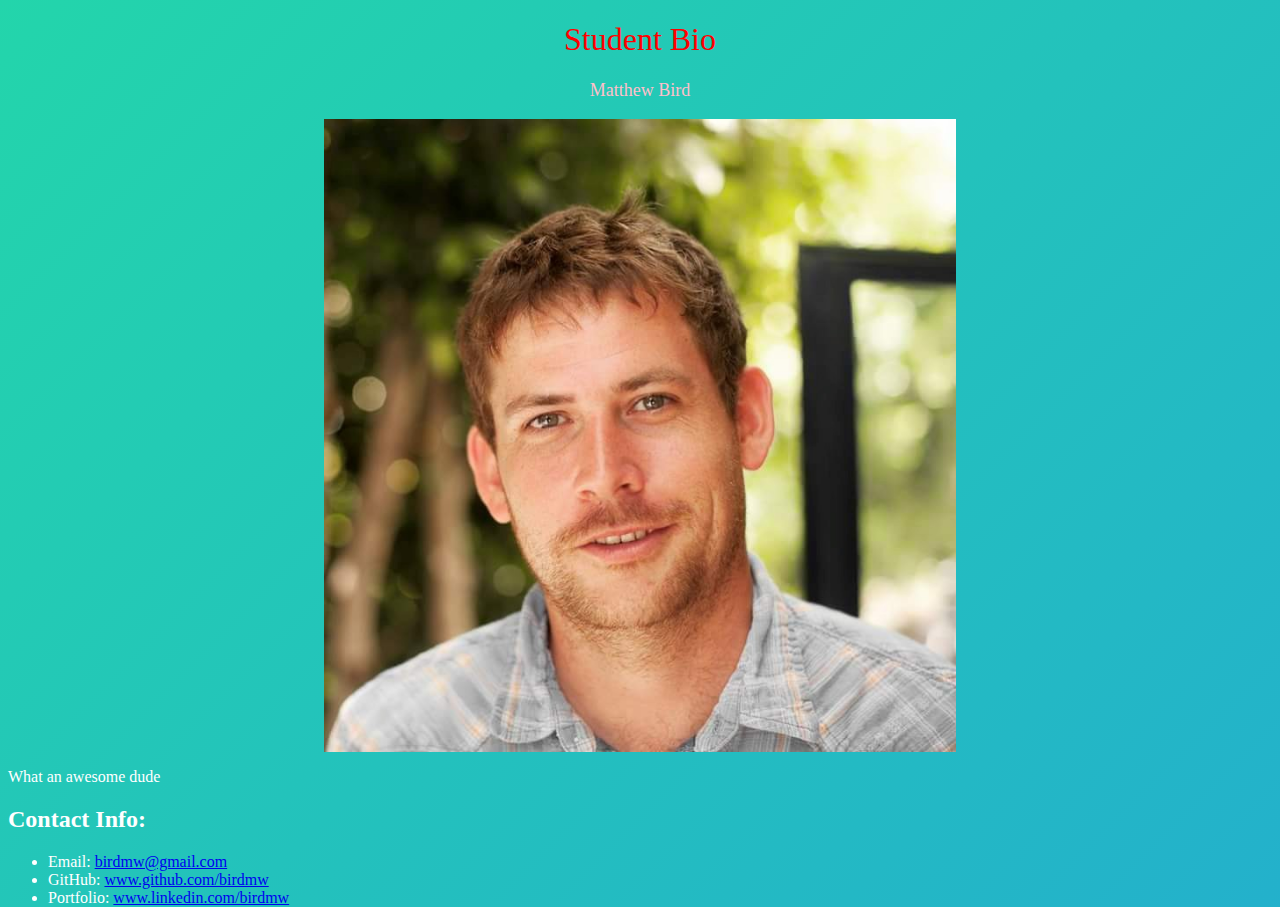
==== index.html @ f53aa6e7 "2" ====
<!DOCTYPE html>
<html lang="en-us">
<head>
<link rel="stylesheet" type="text/css" href="assets/css/style.css">
</head>
<body>

<h1 class="start">Student Bio</h1>

<p class="start2">Matthew Bird</p>

<img class="center" src="assets/images/headshot.jpg">

<p>What an awesome dude</p>

<h2>Contact Info:</h2>

<ul>
<li>Email: <a href="mailto:birdmw@gmail.com">birdmw@gmail.com</a></li>
<li>GitHub: <a href="http://www.github.com/birdmw">www.github.com/birdmw</a></li>
<li>Portfolio: <a href="http://www.linkedin.com/birdmw">www.linkedin.com/birdmw</a></li>
</ul>
</body>
</html>
---- assets/css/style.css ----
body {
	width: 100wh;
	height: 90vh;
	color: #fff;
	background: linear-gradient(-45deg, #EE7752, #E73C7E, #23A6D5, #23D5AB);
	background-size: 400% 400%;
	-webkit-animation: Gradient 15s ease infinite;
	-moz-animation: Gradient 15s ease infinite;
	animation: Gradient 15s ease infinite;
}


@-webkit-keyframes Gradient {
	0% {
		background-position: 0% 50%
	}
	50% {
		background-position: 100% 50%
	}
	100% {
		background-position: 0% 50%
	}
}

@-moz-keyframes Gradient {
	0% {
		background-position: 0% 50%
	}
	50% {
		background-position: 100% 50%
	}
	100% {
		background-position: 0% 50%
	}
}

@keyframes Gradient {
	0% {
		background-position: 0% 50%
	}
	50% {
		background-position: 100% 50%
	}
	100% {
		background-position: 0% 50%
	}
}

h1,
h6 {
	font-family: 'Open Sans';
	font-weight: 300;
	text-align: center;
	top: 15%;
	right: 0;
	left: 0;
}

.center {
  display: block;
  margin-left: auto;
  margin-right: auto;
  width: 50%;
}
    
.start
{
    color: red;
    left-margin: auto;
    right-margin: auto;
    text-align: justify;
    -moz-text-align-last: center;
    text-align-last: center;
}

.start2
{
    color: pink;
    left-margin: auto;
    right-margin: auto;
    text-align: justify;
    -moz-text-align-last: center;
    text-align-last: center;
    font-size: large;
}
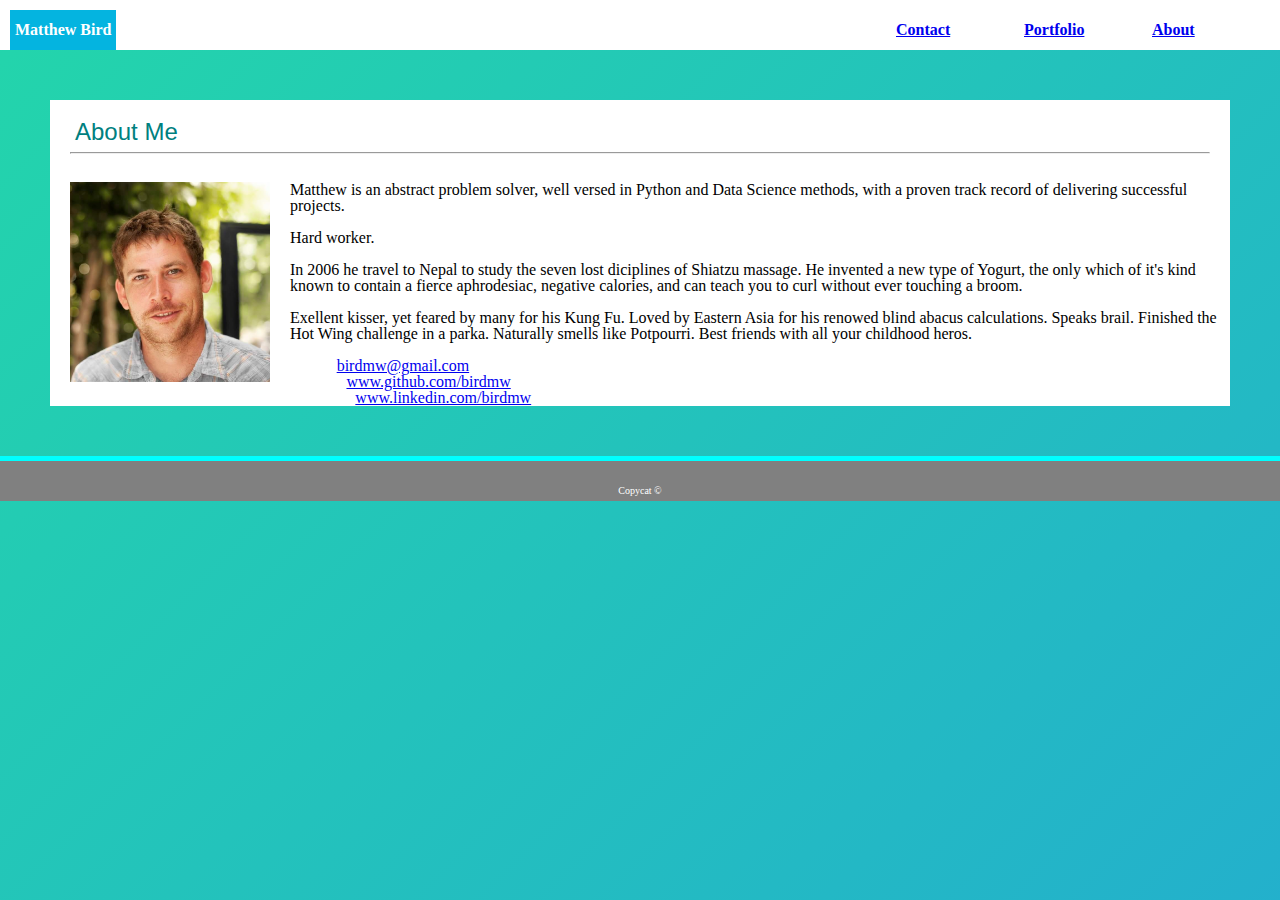
==== commit d14152af: "close enough for gov't work" ====
--- a/index.html
+++ b/index.html
@@ -1,24 +1,67 @@
 <!DOCTYPE html>
 <html lang="en-us">
+
 <head>
-<link rel="stylesheet" type="text/css" href="assets/css/style.css">
+    <link rel="stylesheet" type="text/css" href="assets/css/style.css">
 </head>
+
 <body>
 
-<h1 class="start">Student Bio</h1>
+    <div id="header">
+        <div class="nav1">
+            <p class="top_name" id="my_name">Matthew Bird</p>
+        </div>
 
-<p class="start2">Matthew Bird</p>
+        <div class="nav2">
+            <a href="index.html" class="top_link" id="about_link">About</a>
+            <a href="portfolio.html" class="top_link" id="portfolio_link">Portfolio</a>
+            <a href="contact.html" class="top_link" id="contact_link">Contact</a>
+        </div>
 
-<img class="center" src="assets/images/headshot.jpg">
+    </div>
 
-<p>What an awesome dude</p>
+    <div class="main_brick">
+        <p id="aboutme">About Me</p>
+        <div class="line">
+            <hr>
+        </div>
 
-<h2>Contact Info:</h2>
 
-<ul>
-<li>Email: <a href="mailto:birdmw@gmail.com">birdmw@gmail.com</a></li>
-<li>GitHub: <a href="http://www.github.com/birdmw">www.github.com/birdmw</a></li>
-<li>Portfolio: <a href="http://www.linkedin.com/birdmw">www.linkedin.com/birdmw</a></li>
-</ul>
+        <div class="textbody">
+            <img class="my_face" src="assets/images/headshot.jpg">
+
+            <div class="description">
+                <p>
+                    Matthew is an abstract problem solver, well versed in Python and Data Science methods, with a proven track record of delivering successful projects. </p>
+                <p>&nbsp;</p>
+                Hard worker.
+                </p>
+                <p>&nbsp;</p>
+                <p>
+                    In 2006 he travel to Nepal to study the seven lost diciplines of Shiatzu massage. He invented a new type of Yogurt, the only which of it's kind known to contain a fierce aphrodesiac, negative calories, and can teach you to curl without ever touching a
+                    broom.
+                </p>
+                <p>&nbsp;</p>
+                Exellent kisser, yet feared by many for his Kung Fu. Loved by Eastern Asia for his renowed blind abacus calculations. Speaks brail. Finished the Hot Wing challenge in a parka. Naturally smells like Potpourri. Best friends with all your childhood heros.
+            </div>
+
+        </div>
+        <h2>Contact Info:</h2>
+
+        <ul>
+            <li>Email: <a href="mailto:birdmw@gmail.com">birdmw@gmail.com</a></li>
+            <li>GitHub: <a href="http://www.github.com/birdmw">www.github.com/birdmw</a></li>
+            <li>Portfolio: <a href="http://www.linkedin.com/birdmw">www.linkedin.com/birdmw</a></li>
+        </ul>
+    </div>
+
+
+    <div id="footer_teal">
+    </div>
+    <div id="footer">
+        <p id="copycat">Copycat ©</p>
+    </div>
+
 </body>
-</html>
+
+</html>--- a/assets/css/style.css
+++ b/assets/css/style.css
@@ -1,3 +1,52 @@
+/* http://meyerweb.com/eric/tools/css/reset/ 
+   v2.0 | 20110126
+   License: none (public domain)
+*/
+
+html, body, div, span, applet, object, iframe,
+h1, h2, h3, h4, h5, h6, p, blockquote, pre,
+a, abbr, acronym, address, big, cite, code,
+del, dfn, em, img, ins, kbd, q, s, samp,
+small, strike, strong, sub, sup, tt, var,
+b, u, i, center,
+dl, dt, dd, ol, ul, li,
+fieldset, form, label, legend,
+table, caption, tbody, tfoot, thead, tr, th, td,
+article, aside, canvas, details, embed, 
+figure, figcaption, footer, header, hgroup, 
+menu, nav, output, ruby, section, summary,
+time, mark, audio, video {
+	margin: 0;
+	padding: 0;
+	border: 0;
+	font-size: 100%;
+	font: inherit;
+	vertical-align: baseline;
+}
+/* HTML5 display-role reset for older browsers */
+article, aside, details, figcaption, figure, 
+footer, header, hgroup, menu, nav, section {
+	display: block;
+}
+body {
+	line-height: 1;
+}
+ol, ul {
+	list-style: none;
+}
+blockquote, q {
+	quotes: none;
+}
+blockquote:before, blockquote:after,
+q:before, q:after {
+	content: '';
+	content: none;
+}
+table {
+	border-collapse: collapse;
+	border-spacing: 0;
+}
+
 body {
 	width: 100wh;
 	height: 90vh;
@@ -46,26 +95,17 @@
 	}
 }
 
-h1,
-h6 {
-	font-family: 'Open Sans';
-	font-weight: 300;
-	text-align: center;
-	top: 15%;
-	right: 0;
-	left: 0;
-}
-
 .center {
   display: block;
   margin-left: auto;
   margin-right: auto;
-  width: 50%;
-}
-    
+  float: left;
+  width: 25%;
+}
+
 .start
 {
-    color: red;
+    color: black;
     left-margin: auto;
     right-margin: auto;
     text-align: justify;
@@ -82,4 +122,143 @@
     -moz-text-align-last: center;
     text-align-last: center;
     font-size: large;
+}
+
+#header
+{
+	position: relative;
+	background-color: white;
+	height: 50px;
+
+	border: 0px;
+	padding: 0px;
+	margin: 0px;
+	width: 100%;
+}
+
+#my_name
+{
+	font-weight: bold;
+	background-color: rgb(4, 180, 224);
+	display: inline;
+	margin-left:10px;
+	margin-top:10px;
+	padding-left:5px;
+	padding-right:5px;
+	/* height: 80%; */
+	line-height: 40px;
+	float: left;
+	}
+
+
+.top_link
+{
+    font-weight: bold;
+	position: relative;
+	width: 10%;
+	height: 100%;
+	float: right;
+    vertical-align: middle;
+    margin-top:10px;
+    line-height: 40px;
+
+}
+
+.my_face {
+  position: relative;
+  margin:20px;
+  display: block;
+  float: left;
+  width: 200px;
+}
+
+.my_thumbs {
+	height: 200px;
+	width: 300px;
+  }
+
+.main_brick{
+    position: relative;
+    background:white;
+    margin-left:50px;
+    margin-top:50px;
+    margin-right:50px;
+    height:auto;
+}
+
+.description{
+	position: relative;
+    color:black;
+    padding-left:50px;
+	padding-top:20px;
+}
+#footer_teal {
+    clear: both;
+    background-color: cyan;
+    position: relative;
+    height: 5px;
+    margin-top: 50px;
+}
+#footer {
+    clear: both;
+    background-color: gray;
+    position: relative;
+    height: 40px;
+    margin-top: 0px;
+}
+
+#copycat {
+    border-top: 50;
+    font-size: x-small;
+    padding-top:25px;
+    text-align: center;
+}
+
+#aboutme {
+	font-family:Helvetica;
+	font-size:x-large;
+	color:teal;	
+	padding-left:25px;
+    padding-top:20px;
+}
+
+.line {
+	clear: both;
+	position:relative;
+	padding-left:20px;
+	padding-right:20px;
+	color: teal;
+	/* border-left: 20px;
+	border-width: 10px;
+	margin: 20px;
+	width: 80%; */
+
+}
+
+.entry-width{
+
+	width: 90%
+}
+
+.entry-height2{
+	height: 150px;
+}
+
+.thumb_box{
+	position: relative;
+	text-align: center;
+	color: white;
+	float: left;
+	height: auto;
+}
+
+.bottom_center{
+	position: absolute;
+	/* left: 25%; */
+	width: 250px;
+	bottom: 8px;
+	left: 20px;
+	padding: 8px;
+	background-color: teal;
+
 }